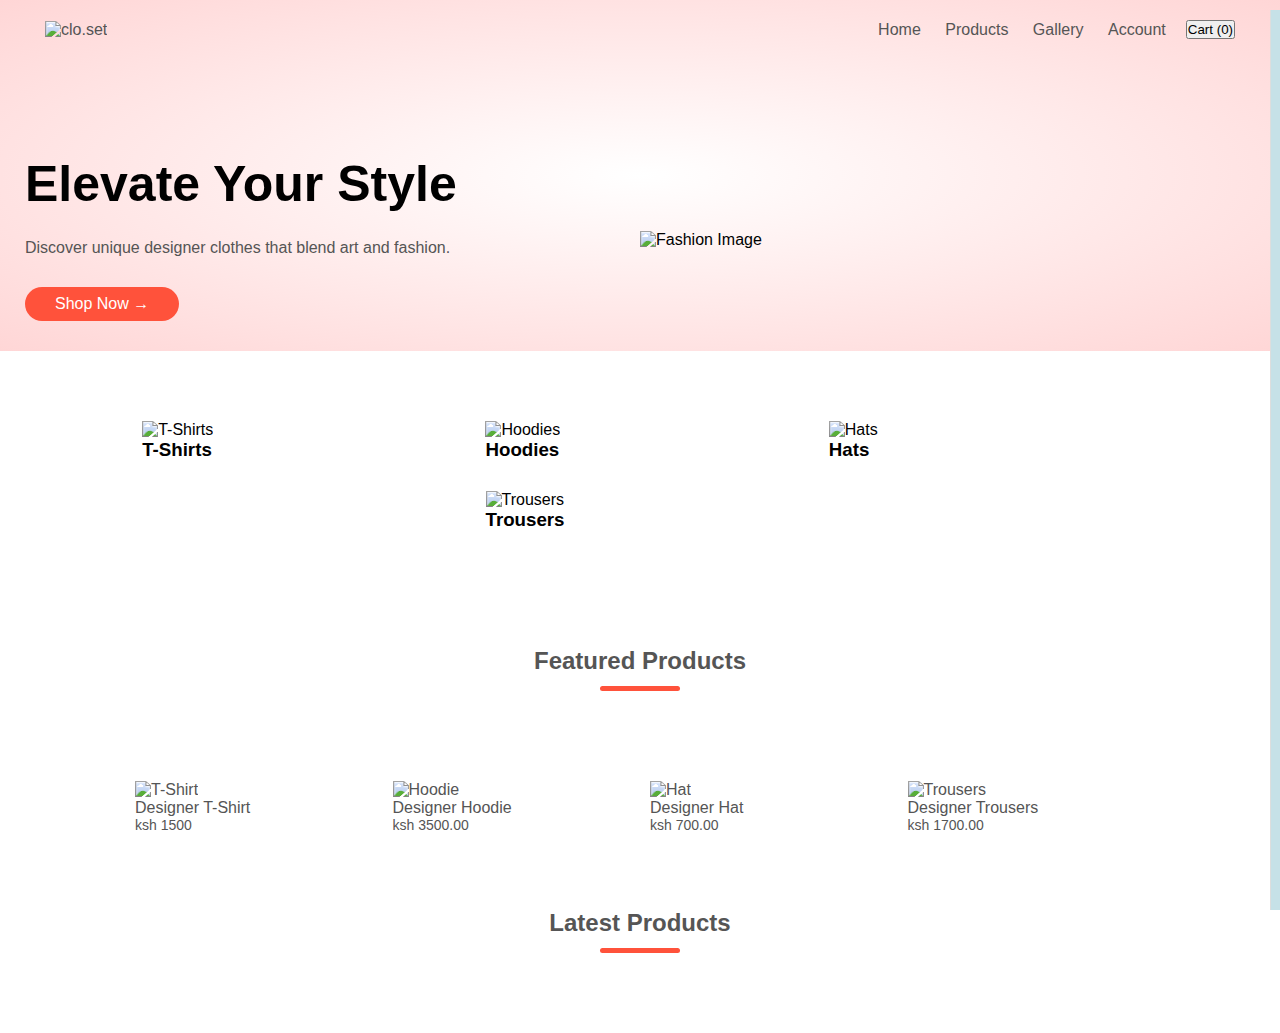
==== index.html @ 0fd36ee1 "cart updates" ====
<!DOCTYPE html>
<html lang="en">
<head>
    <meta charset="UTF-8">
    <meta name="viewport" content="width=device-width, initial-scale=1.0">
    <title>clo.set</title>
    <link rel="stylesheet" href="./index.css">
    <script src="./index.js"></script>
   
</head>
<body>
    <!-- Header Section -->
    <div class="header">
        <div class="container">
            <div class="navbar">
                <div class="logo">
                    <a href="index.html"><img src="./images/logo-color.png" alt="clo.set" width="125px" /></a>
                </div>
                <nav>
                    <ul id="MenuItems">
                        <li><a href="index.html">Home</a></li>
                        <li><a href="./pages/products.html">Products</a></li>
                        <li><a href="./pages/gallery.html">Gallery</a></li>
                      
                        <li><a href="account.html">Account</a></li>
                    </ul>
                </nav>
<!-- Cart button -->
<button class="cart-btn" id="cart-btn">Cart (<span id="cart-count">0</span>)</button>

<!-- Cart container (hidden by default) -->
<div class="cart-container" id="cart-container">
  <div class="cart-content">
    <h1>Cart</h1>
    <table class="cart-table">
      <thead>
        <tr>
          <th>Item</th>
          <th>Quantity</th>
          <th>Price</th>
          <th>Subtotal</th>
          <th>Action</th>
        </tr>
      </thead>
      <tbody id="cart-items">
        <!-- Cart items will be displayed here -->
      </tbody>
      <tfoot>
        <tr>
          <th colspan="3">Total:</th>
          <th id="total-cost">$0.00</th>
          <th>
            <button class="checkout-btn">Checkout</button>
          </th>
        </tr>
      </tfoot>
    </table>
    <!-- Add a remove button to close the cart sidebar -->
    <button class="remove-btn" id="remove-btn">×</button>
  </div>
</div>

<script>
  // Show cart container when cart button is clicked
  document.getElementById("cart-btn").addEventListener("click", () => {
    document.getElementById("cart-container").classList.toggle("show");
  });

  // Close cart container when remove button is clicked
  document.getElementById("remove-btn").addEventListener("click", () => {
    document.getElementById("cart-container").classList.remove("show");
  });
</script>
                <img src="https://i.ibb.co/6XbqwjD/menu.png" alt="Menu" class="menu-icon" onclick="menutoggle()" />
            </div>
            <div class="row">
                <div class="col-2">
                    <h1>Elevate Your Style</h1>
                    <p>Discover unique designer clothes that blend art and fashion.</p>
                    <a href="pages/products.html" class="btn">Shop Now →</a>
                </div>
                <div class="col-2">
                    <img src="./images/gallery/fade1.jpeg" alt="Fashion Image" />
                </div>
            </div>
        </div>
    </div>
    
    <!-- Featured categories -->
    <div class="categories">
        <div class="small-container">
            <div class="row">
                <div class="col-3">
                    <img src="./images/tee.jpg" alt="T-Shirts" />
                    <h3>T-Shirts</h3>
                </div>
                <div class="col-3">
                    <img src="./images/hooodie vision.jpg" alt="Hoodies" />
                    <h3>Hoodies</h3>
                </div>
                <div class="col-3">
                    <img src="./images/hat.jpg" alt="Hats" />
                    <h3>Hats</h3>
                </div>
                <div class="col-3">
                    <img src="./images/longsleeve.jpg" alt="Trousers" />
                    <h3>Trousers</h3>
                </div>
            </div>
        </div>
    </div>
    
    <!-- Featured products -->
    <div class="small-container">
        <h2 class="title">Featured Products</h2>
        <div class="row">
            <div class="col-4">
                <a href="product_details.html"><img src="./images/summertides.jpg" alt="T-Shirt" /></a>
                <a href="product_details.html"><h4>Designer T-Shirt</h4></a>
                <div class="rating">
                    <i class="fas fa-star"></i>
                    <i class="fas fa-star"></i>
                    <i class="fas fa-star"></i>
                    <i class="fas fa-star"></i>
                    <i class="far fa-star"></i>
                </div>
                <p>ksh 1500</p>
            </div>
            <div class="col-4">
                <a href="product_details.html"><img src="./images/hooodie vision.jpg" alt="Hoodie" /></a>
                <a href="product_details.html"><h4>Designer Hoodie</h4></a>
                <div class="rating">
                    <i class="fas fa-star"></i>
                    <i class="fas fa-star"></i>
                    <i class="fas fa-star"></i>
                    <i class="far fa-star"></i>
                    <i class="far fa-star"></i>
                </div>
                <p>ksh 3500.00</p>
            </div>
            <div class="col-4">
                <a href="product_details.html"><img src="./images/hat.jpg" alt="Hat" /></a>
                <a href="product_details.html"><h4>Designer Hat</h4></a>
                <div class="rating">
                    <i class="fas fa-star"></i>
                    <i class="fas fa-star"></i>
                    <i class="fas fa-star"></i>
                    <i class="fas fa-star"></i>
                    <i class="fas fa-star-half-alt"></i>
                </div>
                <p>ksh 700.00</p>
            </div>
            <div class="col-4">
                <a href="product_details.html"><img src="./images/longsleeve.jpg" alt="Trousers" /></a>
                <a href="product_details.html"><h4>Designer Trousers</h4></a>
                <div class="rating">
                    <i class="fas fa-star"></i>
                    <i class="fas fa-star"></i>
                    <i class="far fa-star"></i>
                    <i class="far fa-star"></i>
                    <i class="far fa-star"></i>
                </div>
                <p>ksh 1700.00</p>
            </div>
        </div>
    </div>

    <!-- Latest products -->
    <div class="small-container">
        <h2 class="title">Latest Products</h2>
        <div class="row">
            <!-- Add similar blocks for the latest products here -->
        </div>
    </div>

 

     

    <!-- JavaScript for Toggle Menu -->
    <script>
        var MenuItems = document.getElementById("MenuItems");

        MenuItems.style.maxHeight = "0px";

        function menutoggle() {
            if (MenuItems.style.maxHeight == "0px") {
                MenuItems.style.maxHeight = "200px";
            } else {
                MenuItems.style.maxHeight = "0px";
            }
        }
    </script>
</body>
</html>
---- index.css ----
* {
    margin: 0;
    padding: 0;
    box-sizing: border-box;
  }
  
  body {
    font-family: "Poppins", sans-serif;
  }
  
  .navbar {
    display: flex;
    align-items: center;
    padding: 20px;
  }
  
  nav {
    flex: 1;
    text-align: right;
  }
  
  nav ul {
    display: inline-block;
    list-style-type: none;
  }
  
  nav ul li {
    display: inline-block;
    margin-right: 20px;
  }
  
  a {
    text-decoration: none;
    color: #555;
  }
  
  p {
    color: #555;
  }
  
  .container {
    
    margin: auto;
    padding-left: 25px;
    padding-right: 25px;
    width: 100%;
  }
  
  .row {
    display: flex;
    align-items: center;
    flex-wrap: wrap;
    justify-content: space-around;
  }
  
  .col-2 {
    flex-basis: 50%;
    min-width: 300px;
  }
  
  .col-2 img {
    max-width: 100%;
    padding: 50px 0;
  }
  
  .col-2 h1 {
    font-size: 50px;
    line-height: 60px;
    margin: 25px 0;
  }
  
  .btn {
    display: inline-block;
    background: #ff523b;
    color: #ffffff;
    padding: 8px 30px;
    margin: 30px 0;
    border-radius: 30px;
    transition: background 0.5s;
  }
  
  .btn:hover {
    background: #563434;
  }
  
  .header {
    background: radial-gradient(#fff, #ffd6d6);
    
  }
  
  .header .row {
    margin-top: 70px;
  }
  .categories {
    margin: 70px 0;
  }
  
  .col-3 {
    flex-basis: 30%;
    min-width: 250px;
    margin-bottom: 30px;
  }
  
  .col-3 img {
    width: 100%;
  }
  
  .small-container {
    max-width: 1080px;
    margin: auto;
    padding-left: 25px;
    padding-right: 25px;
  }
  
  .col-4 {
    flex-basis: 25%;
    padding: 10px;
    min-width: 200px;
    margin-bottom: 50px;
    transition: transform 0.5s;
  }
  
  .col-4 img {
    width: 100%;
  }
  
  .title {
    text-align: center;
    margin: 0 auto 80px;
    position: relative;
    line-height: 60px;
    color: #555;
  }
  .title::after {
    content: "";
    background: #ff523b;
    width: 80px;
    height: 5px;
    border-radius: 5px;
    position: absolute;
    bottom: 0;
    left: 50%;
    transform: translate(-50%);
  }
  
  h4 {
    color: #555;
    font-weight: normal;
  }
  
  .col-4 p {
    font-size: 14px;
  }
  
  .rating .fas {
    color: #ff523b;
  }
  
  .rating .far {
    color: #ff523b;
  }
  
  .col-4:hover {
    transform: translateY(-5px);
  }
  
  /* Offer */
  
  .offer {
    background: radial-gradient(#fff, #ffd6d6);
    margin-top: 80px;
    padding: 30px 0;
  }
  
  .col-2 .offer-img {
    padding: 50px;
  }
  
  small {
    color: #555;
  }
  .brands {
    margin: 100px auto;
  }
  
  .col-5 {
    width: 160px;
  }
  
  .col-5 img {
    width: 100%;
    cursor: pointer;
    filter: grayscale(100%);
  }
  
  .col-5 img:hover {
    width: 100%;
    cursor: pointer;
    filter: grayscale(0);
  }
  /* footer */
  
  .footer {
    background: #000;
    color: #8a8a8a;
    font-size: 14px;
    padding: 60px 0 20px;
  }
  
  .footer p {
    color: #8a8a8a;
  }
  
  .footer h3 {
    color: #ffffff;
    margin-bottom: 20px;
  }
  
  .footer-col-1,
  .footer-col-2,
  .footer-col-3,
  .footer-col-4 {
    min-width: 250px;
    margin-bottom: 20px;
  }
  
  .footer-col-1 {
    flex-basis: 30%;
  }
  
  .footer-col-2 {
    flex: 1;
    text-align: center;
  }
  
  .footer-col-2 img {
    width: 180px;
    margin-bottom: 20px;
  }
  
  .footer-col-3,
  .footer-col-4 {
    flex-basis: 12%;
    text-align: center;
  }
  
  ul {
    list-style-type: none;
  }
  
  .app-logo {
    margin-top: 20px;
  }
  .app-logo img {
    width: 140px;
  }
  
  .footer hr {
    border: none;
    background: #b5b5b5;
    height: 1px;
    margin: 20px 0;
  }
  
  .copyright {
    text-align: center;
  }
  
  .menu-icon {
    width: 28px;
    margin-left: 20px;
    display: none;
  }
  
  /* media query for menu */
  
  @media only screen and (max-width: 800px) {
    nav ul {
      position: absolute;
      top: 70px;
      left: 0;
      background: #333;
      width: 100%;
      overflow: hidden;
      transition: max-height 0.5s;
    }
    nav ul li {
      display: block;
      margin-right: 50px;
      margin-top: 10px;
      margin-bottom: 10px;
    }
  
    nav ul li a {
      color: #fff;
    }
    .menu-icon {
      display: block;
      cursor: pointer;
    }
  }
  
  /* all products page */
  
  .row-2 {
    justify-content: space-between;
    margin: 100px auto 50px;
  }
  
  select {
    border: 1px solid #ff523b;
    padding: 5px;
  }
  
  select:focus {
    outline: none;
  }
  
  .page-btn {
    margin: 0 auto 80px;
  }
  
  .page-btn span {
    display: inline-block;
    border: 1px solid #ff523b;
    margin-left: 10px;
    width: 40px;
    height: 40px;
    text-align: center;
    line-height: 40px;
    cursor: pointer;
  }
  
  .page-btn span:hover {
    background: #ff523b;
    color: #ffffff;
  }
  
  /* single product details */
  
  .single-product {
    margin-top: 80px;
  }
  
  .single-product .col-2 img {
    padding: 0;
  }
  
  .single-product .col-2 {
    padding: 20px;
  }
  
  .single-product h4 {
    margin: 20px 0;
    font-size: 22px;
    font-weight: bold;
  }
  
  .single-product select {
    display: block;
    padding: 10px;
    margin-top: 20px;
  }
  
  .single-product input {
    width: 50px;
    height: 40px;
    padding-left: 10px;
    font-size: 20px;
    margin-right: 10px;
    border: 1px solid #ff523b;
  }
  
  input:focus {
    outline: none;
  }
  
  .single-product .fas {
    color: #ff523b;
    margin-left: 10px;
  }
  
  .small-img-row {
    display: flex;
    justify-content: space-between;
  }
  
  .small-img-col {
    flex-basis: 24%;
    cursor: pointer;
  }
  
  /* cart items */
  
  .cart-page {
    margin: 90px auto;
  }
  
  table {
    width: 100%;
    border-collapse: collapse;
  }
  
  .cart-info {
    display: flex;
    flex-wrap: wrap;
  }
  
  th {
    text-align: left;
    padding: 5px;
    color: #ffffff;
    background: #ff523b;
    font-weight: normal;
  }
  td {
    padding: 10px 5px;
  }
  
  td input {
    width: 40px;
    height: 30px;
    padding: 5px;
  }
  
  td a {
    color: #ff523b;
    font-size: 12px;
  }
  
  td img {
    width: 80px;
    height: 80px;
    margin-right: 10px;
  }
  
  .total-price {
    display: flex;
    justify-content: flex-end;
  }
  
  .total-price table {
    border-top: 3px solid #ff523b;
    width: 100%;
    max-width: 400px;
  }
  
  td:last-child {
    text-align: right;
  }
  
  th:last-child {
    text-align: right;
  }
  /* account page */
  .account-page {
    padding: 50px 0;
    background: radial-gradient(#fff, #ffd6d6);
  }
  
  .form-container {
    background: #ffffff;
    width: 300px;
    height: 400px;
    position: relative;
    text-align: center;
    padding: 20px 0;
    margin: auto;
    box-shadow: 0 0 20px 0px rgba(0, 0, 0, 0.1);
    overflow: hidden;
  }
  
  .form-container span {
    font-weight: bold;
    padding: 0 10px;
    color: #555555;
    cursor: pointer;
    width: 100px;
    display: inline-block;
  }
  
  .form-btn {
    display: inline-block;
  }
  
  .form-container form {
    max-width: 300px;
    padding: 0 20px;
    position: absolute;
    top: 130px;
    transition: transform 1s;
  }
  
  form input {
    width: 100%;
    height: 30px;
    margin: 10px 0;
    padding: 0 10px;
    border: 1px solid #ccc;
  }
  
  form .btn {
    width: 100%;
    border: none;
    cursor: pointer;
    margin: 10px 0;
  }
  
  form .btn:focus {
    outline: none;
  }
  
  #LoginForm {
    left: -300px;
  }
  
  #RegForm {
    left: 0;
  }
  
  form a {
    font-size: 12px;
  }
  
  #Indicator {
    width: 100px;
    border: none;
    background: #ff523b;
    height: 3px;
    margin-top: 8px;
    transform: translateX(100px);
    transition: transform 1s;
  }
  
  /* media query for less than 600 screen size */
  
  @media only screen and (max-width: 600px) {
    .row {
      text-align: center;
    }
    .col-2,
    .col-3,
    .col-4 {
      flex-basis: 100%;
    }
  
    .single-product .row {
      text-align: left;
    }
  
    .single-product .col-2 {
      padding: 20px 0;
    }
    .single-product h1 {
      font-size: 26px;
      line-height: 32px;
    }
    .cart-info p {
      display: none;
    }
  }
  .cart-container {
    position: fixed;
    top: 0;
    right: 0;
    width: 500px;
    height: 100%;
    background-color: #c6e1e7;
    border-left: 1px solid #ddd;
    padding: 20px;
    transform: translateX(100%);
    transition: transform 0.3s ease-out;
    padding: 10px;
    margin: 10px;
  }
  
  .cart-container.show {
    transform: translateX(0);
  }
  
  
  .cart-content {
    position: relative;
    height: 100%;
  }
  .cart-content h1{
    color: #2bcff8;
  }
  .remove-btn {
    position: absolute;
    top: 10px;
    right: 10px;
    font-size: 18px;
    cursor: pointer;
    background-color: transparent;
    border: none;
  }
  
  .remove-btn:hover {
    color: rgb(159, 200, 207);
  }
  
  .cart-table {
    width: 100%;
    border-collapse: collapse;
  }
  
  .cart-table th,
  .cart-table td {
    padding: 10px;
    text-align: left;
    border-bottom: 1px solid #ddd;
  }
  
  .cart-table th {
    font-weight: bold;
  }
  
  .cart-table tfoot th {
    font-weight: bold;
  }
  
  .checkout-btn {
    display: block;
    margin-top: 20px;
    padding: 10px 20px;
    background-color: #007bff;
    color: #fff;
    border: none;
    border-radius: 5px;
    cursor: pointer;
  }
  
  .checkout-btn:hover {
    background-color: #0069d9;
  }
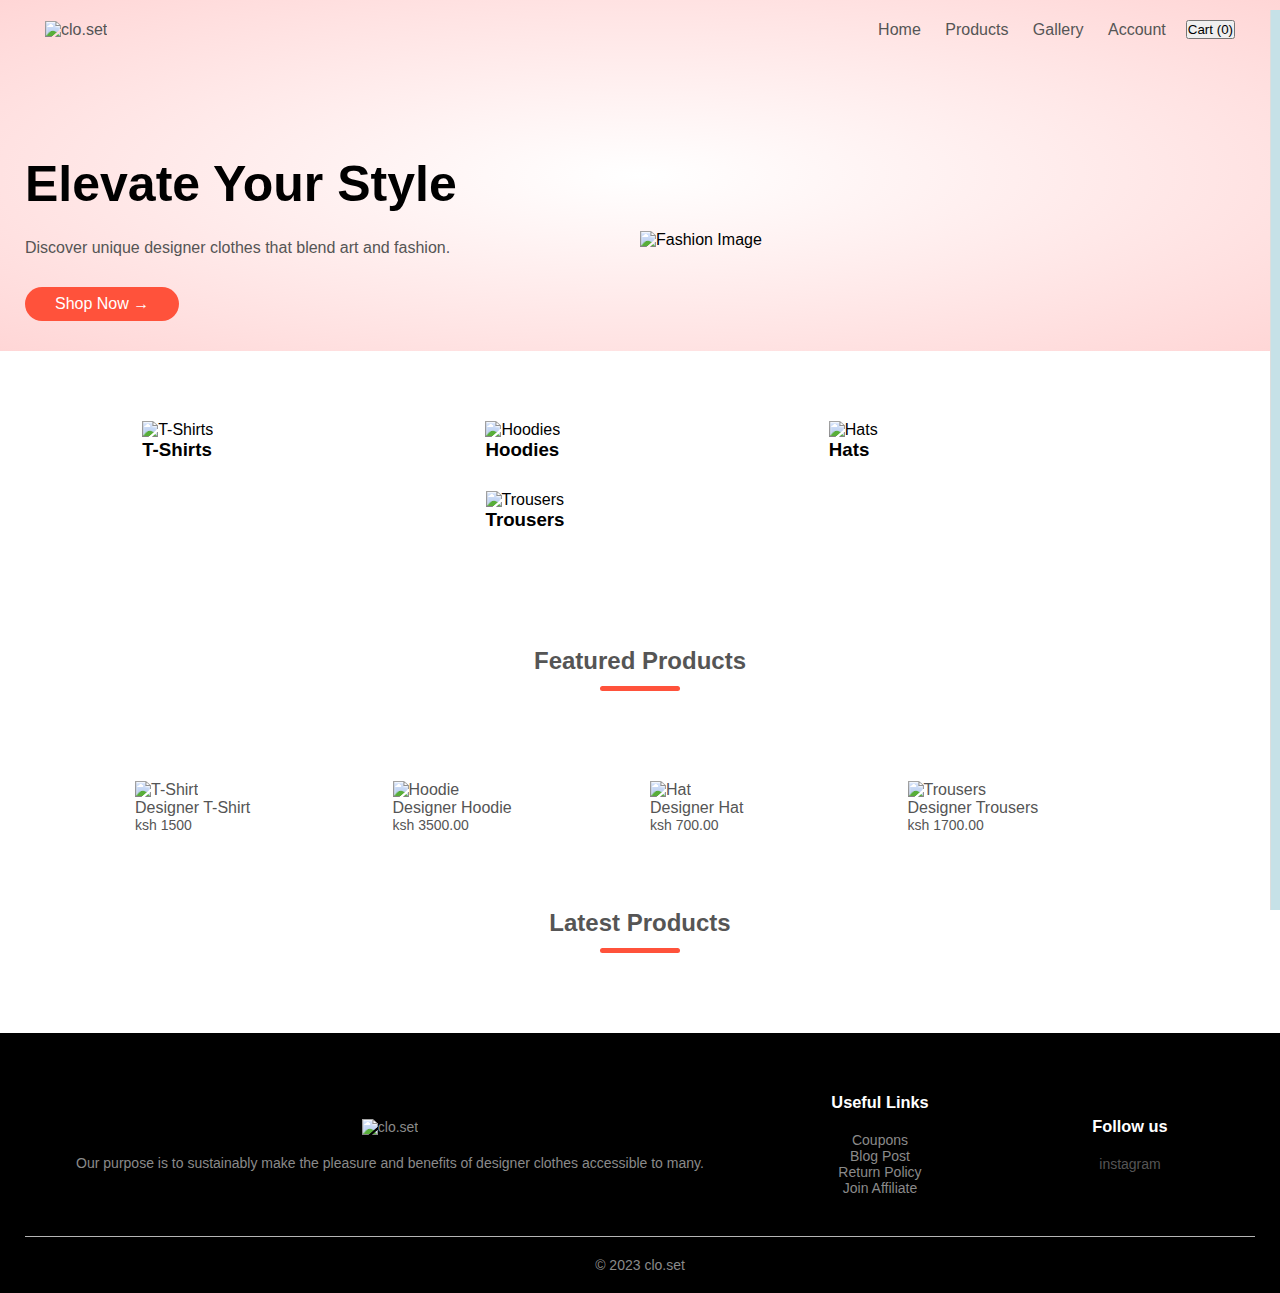
==== commit b4c18386: "footer update" ====
--- a/index.html
+++ b/index.html
@@ -191,5 +191,36 @@
             }
         }
     </script>
+                <!-- Footer -->
+                <div class="footer">
+                    <div class="container">
+                        <div class="row">
+                            
+                            <div class="footer-col-2">
+                                <img src="../images/logo-color.png" alt="clo.set" />
+                                <p>Our purpose is to sustainably make the pleasure and benefits of designer clothes accessible to many.</p>
+                            </div>
+                            <div class="footer-col-3">
+                                <h3>Useful Links</h3>
+                                <ul>
+                                    <li>Coupons</li>
+                                    <li>Blog Post</li>
+                                    <li>Return Policy</li>
+                                    <li>Join Affiliate</li>
+                                </ul>
+                            </div>
+                            <div class="footer-col-4">
+                                <h3>Follow us</h3>
+                                <ul>
+                                    
+                                    <li><a href="https://www.instagram.com/clo.set_r/">instagram</a></li>
+                                 
+                                </ul>
+                            </div>
+                        </div>
+                        <hr />
+                        <p class="copyright">© 2023 clo.set</p>
+                    </div>
+                </div>
 </body>
 </html>
